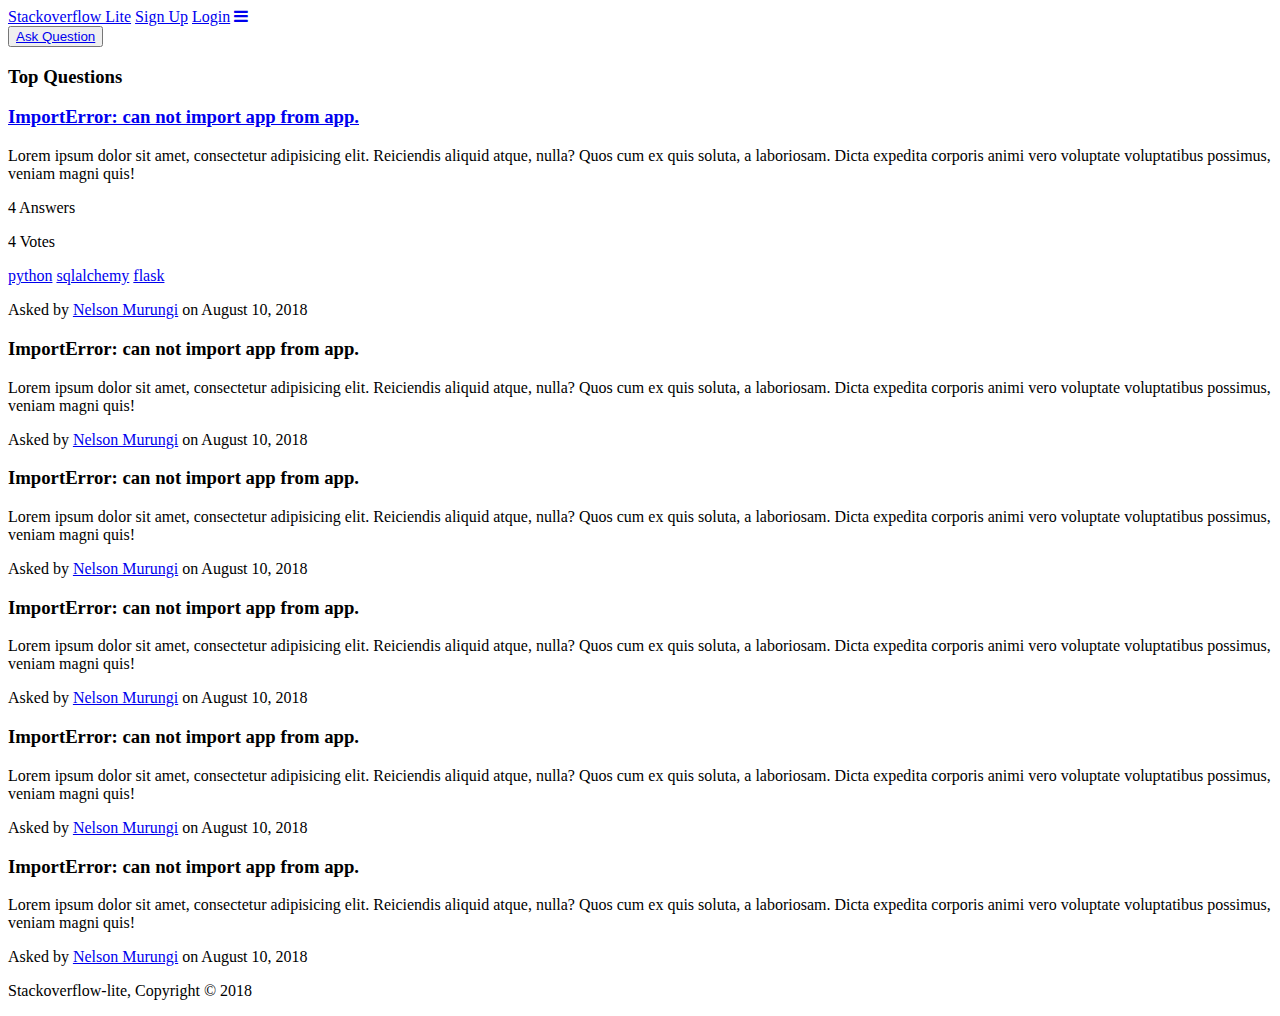
==== UI/index.html @ cfd48176 "[#159713697] Add index page" ====
<!DOCTYPE html>
<html>
<head>
    <meta name="viewport" content="width=device-width, initial-scale=1">
    <link href="https://fonts.googleapis.com/css?family=Oxygen:300, 400, 700" rel="stylesheet">
    <link rel="stylesheet" href="https://cdnjs.cloudflare.com/ajax/libs/font-awesome/4.7.0/css/font-awesome.min.css">
    <link rel="stylesheet" type="text/css" media="screen" href="css/main.css" />
</head>
<body>
    <header>
        <div class="container">
            <div class="topnav" id="myTopnav">
                <a href="#home" id="brand">Stackoverflow Lite</a>
                <a href="signup.html" id="menu">Sign Up</a>
                <a href="login.html" id="menu">Login</a>
                <a href="javascript:void(0);" class="icon" onclick="myFunction()">
                    <i class="fa fa-bars"></i>
                </a>
            </div>
        </div>
    </header>
    <section id="page-content">
        <div class="container">
            <div class="questions">
                <div class="left">
                    <button><a href="ask.html">Ask Question</a></button>
                </div>
                <div class="right">
                    <div class=intro>
                        <h3>Top Questions</h3>
                    </div>
                    <div class="post-card">
                        <div class="post-body">
                            <h3 class="post-title">
                                <a href="question.html">
                                    ImportError: can not import app from app.
                                </a>
                            </h3>
                            <p class="post-text">
                                Lorem ipsum dolor sit amet, consectetur adipisicing elit. 
                                Reiciendis aliquid atque, nulla? Quos cum ex quis soluta, a laboriosam. 
                                Dicta expedita corporis animi vero voluptate voluptatibus possimus, 
                                veniam magni quis!
                            </p>
                            <div class="question-summary">
                                <p class="qs-text-answers"><span>4</span> Answers</p>
                                <p class="qs-text-votes"><span>4</span> Votes</p>
                            </div>
                            <a class="tags" href="#">python</a>
                            <a class="tags" href="#">sqlalchemy</a>
                            <a class="tags" href="#">flask</a>
                        </div>
                        <div class="post-footer">
                            <p class="post-footer-text">
                                Asked by <a href="#">Nelson Murungi</a> on August 10, 2018
                            </p>
                        </div>
                    </div>

                    <div class="post-card">
                        <div class="post-body">
                            <h3 class="post-title">ImportError: can not import app from app.</h3>
                            <p class="post-text">
                                Lorem ipsum dolor sit amet, consectetur adipisicing elit. 
                                Reiciendis aliquid atque, nulla? Quos cum ex quis soluta, a laboriosam. 
                                Dicta expedita corporis animi vero voluptate voluptatibus possimus, 
                                veniam magni quis!
                            </p>
                        </div>
                        <div class="post-footer">
                            <p class="post-footer-text">
                                Asked by <a href="#">Nelson Murungi</a> on August 10, 2018
                            </p>
                        </div>
                    </div>

                    <div class="post-card">
                        <div class="post-body">
                            <h3 class="post-title">ImportError: can not import app from app.</h3>
                            <p class="post-text">
                                Lorem ipsum dolor sit amet, consectetur adipisicing elit. 
                                Reiciendis aliquid atque, nulla? Quos cum ex quis soluta, a laboriosam. 
                                Dicta expedita corporis animi vero voluptate voluptatibus possimus, 
                                veniam magni quis!
                            </p>
                        </div>
                        <div class="post-footer">
                            <p class="post-footer-text">
                                Asked by <a href="#">Nelson Murungi</a> on August 10, 2018
                            </p>
                        </div>
                    </div>

                    <div class="post-card">
                        <div class="post-body">
                            <h3 class="post-title">ImportError: can not import app from app.</h3>
                            <p class="post-text">
                                Lorem ipsum dolor sit amet, consectetur adipisicing elit. 
                                Reiciendis aliquid atque, nulla? Quos cum ex quis soluta, a laboriosam. 
                                Dicta expedita corporis animi vero voluptate voluptatibus possimus, 
                                veniam magni quis!
                            </p>
                        </div>
                        <div class="post-footer">
                            <p class="post-footer-text">
                                Asked by <a href="#">Nelson Murungi</a> on August 10, 2018
                            </p>
                        </div>
                    </div>

                    <div class="post-card">
                        <div class="post-body">
                            <h3 class="post-title">ImportError: can not import app from app.</h3>
                            <p class="post-text">
                                Lorem ipsum dolor sit amet, consectetur adipisicing elit. 
                                Reiciendis aliquid atque, nulla? Quos cum ex quis soluta, a laboriosam. 
                                Dicta expedita corporis animi vero voluptate voluptatibus possimus, 
                                veniam magni quis!
                            </p>
                        </div>
                        <div class="post-footer">
                            <p class="post-footer-text">
                                Asked by <a href="#">Nelson Murungi</a> on August 10, 2018
                            </p>
                        </div>
                    </div>

                    <div class="post-card">
                        <div class="post-body">
                            <h3 class="post-title">ImportError: can not import app from app.</h3>
                            <p class="post-text">
                                Lorem ipsum dolor sit amet, consectetur adipisicing elit. 
                                Reiciendis aliquid atque, nulla? Quos cum ex quis soluta, a laboriosam. 
                                Dicta expedita corporis animi vero voluptate voluptatibus possimus, 
                                veniam magni quis!
                            </p>
                        </div>
                        <div class="post-footer">
                            <p class="post-footer-text">
                                Asked by <a href="#">Nelson Murungi</a> on August 10, 2018
                            </p>
                        </div>
                    </div>
                </div>
            </div>
        </div>
    </section>
    <footer>
        <p>Stackoverflow-lite, Copyright &copy; 2018</p>
    </footer>

<script>
function myFunction() {
    var x = document.getElementById("myTopnav");
    if (x.className === "topnav") {
        x.className += " responsive";
    } else {
        x.className = "topnav";
    }
}
</script>

</body>
</html>
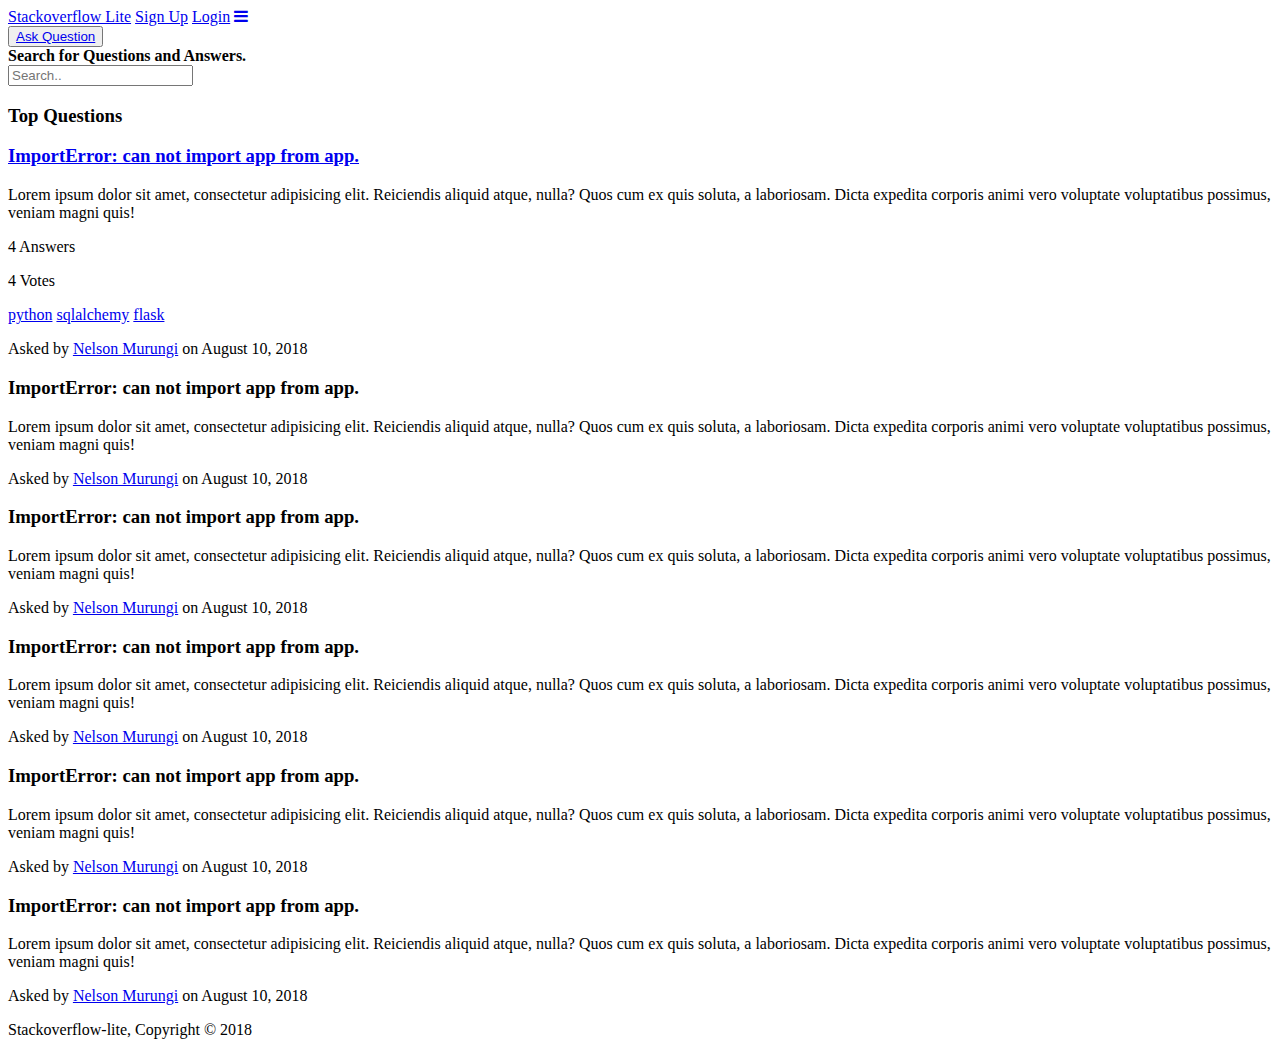
==== commit eb197bc7: "[#159713716] Add search form to index page" ====
--- a/UI/index.html
+++ b/UI/index.html
@@ -26,6 +26,12 @@
                     <button><a href="ask.html">Ask Question</a></button>
                 </div>
                 <div class="right">
+                    <div class="search-container">
+                        <label name="search"><b>Search for Questions and Answers.</b></label>
+                        <form action="/#">
+                        <input type="text" placeholder="Search.." name="search">
+                        </form>
+                    </div>
                     <div class=intro>
                         <h3>Top Questions</h3>
                     </div>
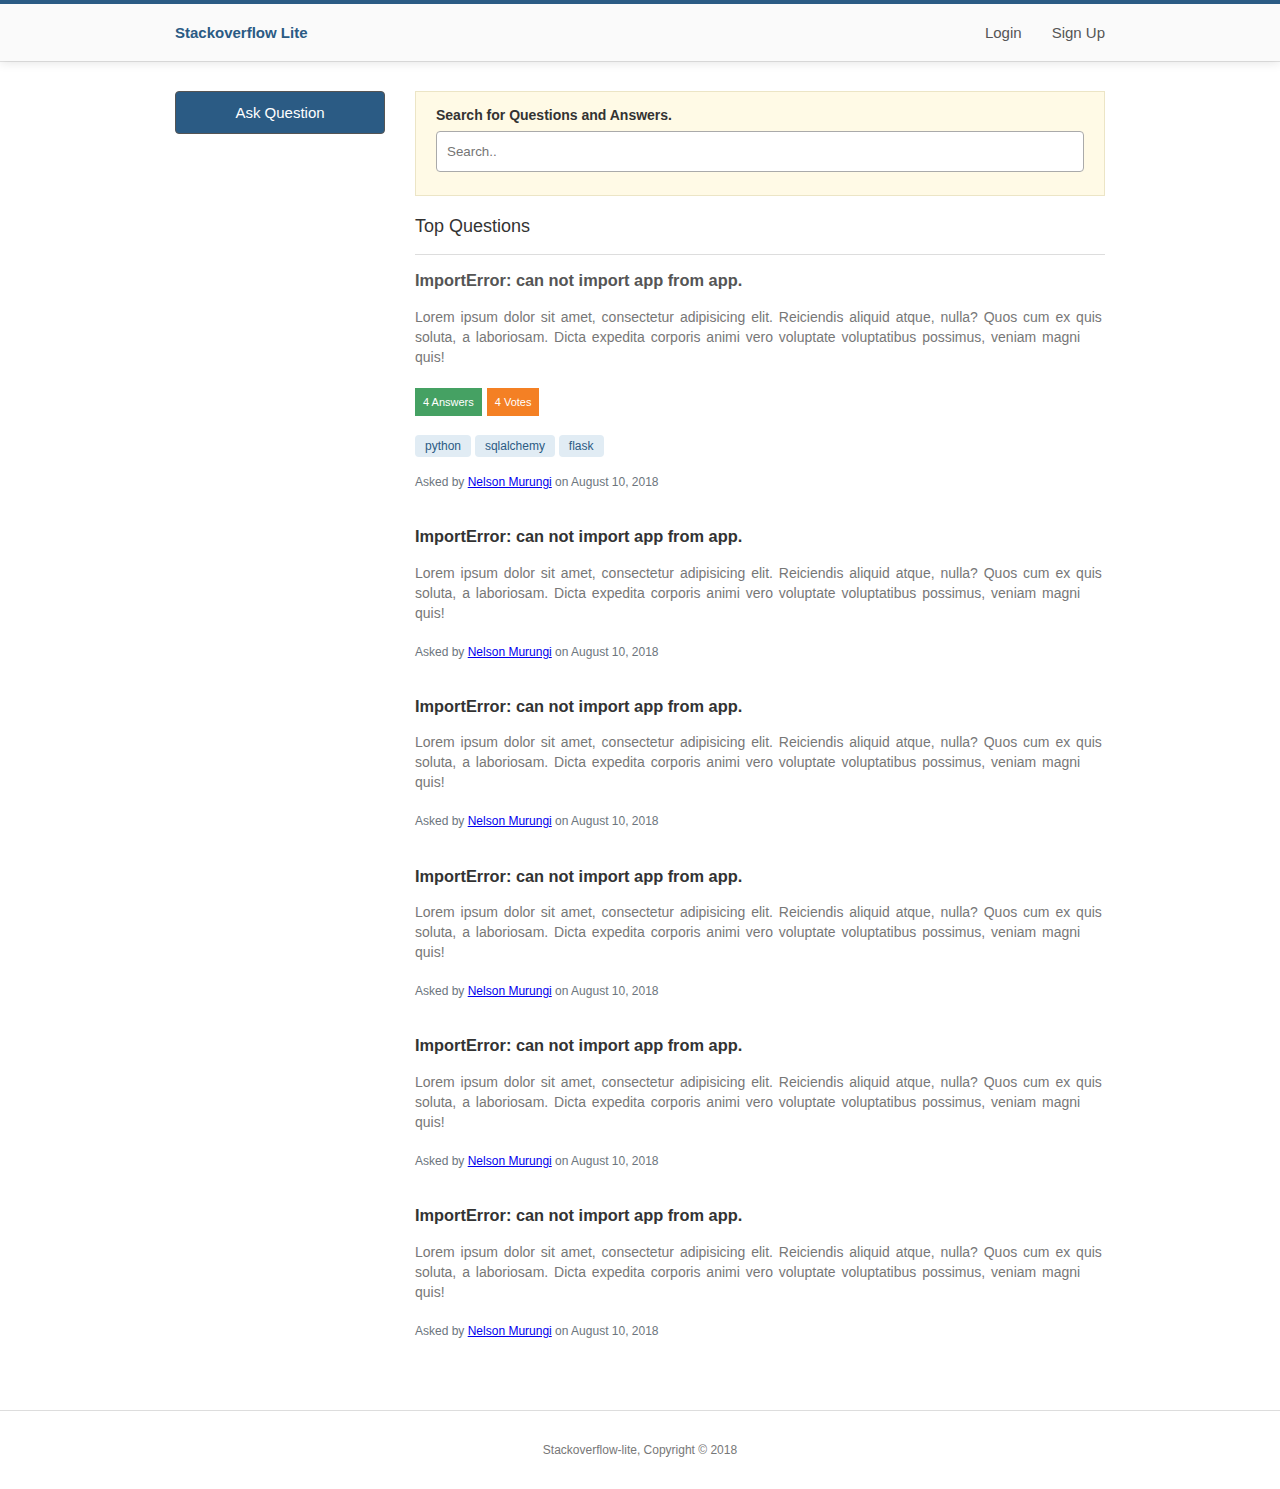
==== commit dda565d4: "Fix broken links" ====
--- a/UI/index.html
+++ b/UI/index.html
@@ -75,7 +75,7 @@
                         </div>
                         <div class="post-footer">
                             <p class="post-footer-text">
-                                Asked by <a href="#">Nelson Murungi</a> on August 10, 2018
+                                Asked by <a href="user_profile.html">Nelson Murungi</a> on August 10, 2018
                             </p>
                         </div>
                     </div>
@@ -92,7 +92,7 @@
                         </div>
                         <div class="post-footer">
                             <p class="post-footer-text">
-                                Asked by <a href="#">Nelson Murungi</a> on August 10, 2018
+                                Asked by <a href="user_profile.html">Nelson Murungi</a> on August 10, 2018
                             </p>
                         </div>
                     </div>
@@ -109,7 +109,7 @@
                         </div>
                         <div class="post-footer">
                             <p class="post-footer-text">
-                                Asked by <a href="#">Nelson Murungi</a> on August 10, 2018
+                                Asked by <a href="user_profile.html">Nelson Murungi</a> on August 10, 2018
                             </p>
                         </div>
                     </div>
@@ -126,7 +126,7 @@
                         </div>
                         <div class="post-footer">
                             <p class="post-footer-text">
-                                Asked by <a href="#">Nelson Murungi</a> on August 10, 2018
+                                Asked by <a href="user_profile.html">Nelson Murungi</a> on August 10, 2018
                             </p>
                         </div>
                     </div>
@@ -143,7 +143,7 @@
                         </div>
                         <div class="post-footer">
                             <p class="post-footer-text">
-                                Asked by <a href="#">Nelson Murungi</a> on August 10, 2018
+                                Asked by <a href="user_profile.html">Nelson Murungi</a> on August 10, 2018
                             </p>
                         </div>
                     </div>
--- a/UI/css/main.css
+++ b/UI/css/main.css
@@ -0,0 +1,394 @@
+body {
+    font-family: 'Helvetica';
+    font-size: 14px;
+    color: #333333;
+    margin: 0;
+}
+
+/* global */
+* {
+    box-sizing: border-box;
+}
+
+button a {
+    color: #ffffff;
+    text-decoration: none;
+}
+
+button {
+    padding-left: 30px;
+    padding-right: 30px;
+    padding-top: 12px;
+    padding-bottom: 12px;
+    margin-bottom: 20px;
+    background: #2b5b84;
+    border-radius: 4px;
+    border: 1px solid #555555;
+    font-size: 15px;
+    color: #ffffff;
+    width: 100%;
+}
+
+button:hover {
+    background: #3b6c97;
+    cursor: pointer;
+}
+
+textarea {
+    width: 100%;
+    height: 160px;
+    margin-top: 8px;
+    margin-bottom: 8px;
+    padding: 12px 10px;
+    border-radius: 4px;
+    font-family: inherit;
+}
+
+.container {
+    max-width: 960px;
+    margin: auto;
+    overflow: hidden;
+}
+
+.left {
+    float: left;
+    width: 25%;
+    padding: 0px 15px 0px 15px;
+    overflow: hidden;
+}
+
+.right {
+    float: left;
+    width: 75%;
+    padding: 0px 15px 0px 15px;
+    margin-top: 7px;
+}
+  
+@media only screen and (max-width:800px) {
+    /* For tablets: */
+    .left {
+        width: 80%;
+        padding: 0px 15px 0px 15px;
+    }
+    .right {
+        width: 100%;
+        padding: 0px 15px 0px 15px;
+    }
+}
+@media only screen and (max-width:500px) {
+    /* For mobile phones: */
+    .left, .right {
+        width: 100%;
+        padding: 0px 15px 0px 15px;
+    }
+}
+
+/* header */
+header {
+    background: #fafafa;
+    border-top: 4px solid #2b5b84;
+    box-shadow: 0px 2px 10px 0px rgba(0,0,0,0.1), 0 1px rgba(0,0,0,0.1);
+}
+.topnav {
+    overflow: hidden;
+}
+
+.topnav a {
+    float: left;
+    display: block;
+    color: #555555;
+    text-align: center;
+    padding: 20px 15px;
+    text-decoration: none;
+    font-size: 15px;
+}
+
+.topnav a:hover {
+    color: black;
+}
+
+.active {
+    color: white;
+}
+
+.topnav .icon {
+    display: none;
+}
+
+@media screen and (max-width: 600px) {
+    .topnav a:not(:first-child) {display: none;}
+    .topnav a.icon {
+        float: right;
+        display: block;
+    }
+}
+
+@media screen and (max-width: 600px) {
+    .topnav.responsive {position: relative;}
+    .topnav.responsive .icon {
+        position: absolute;
+        right: 0;
+        top: 0;
+    }
+    .topnav.responsive a {
+        float: none;
+        display: block;
+        text-align: left;
+    }
+}
+
+#menu {
+    float: right;
+}
+
+#brand {
+    font-weight: 600;
+    color: #2b5b84;
+}
+
+/* page-content */
+#page-content {
+    padding-bottom: 50px;
+}
+
+.search-container {
+    padding: 15px 20px 15px 20px;
+    background: #fffae6;
+    border: 1px solid #ece5c6;
+    margin-bottom: 20px;
+    margin-top: -7px;
+}
+
+.questions {
+    margin-top: 30px;
+}
+
+.intro {
+    border-bottom: 1px solid #dddddd;
+}
+
+.intro h3 {
+    font-size: 18px;
+    height: 20px;
+    line-height: 20px;
+    font-weight: normal;
+    margin-top: 0px;
+}
+
+.post-card {
+    padding-bottom: 10px;
+}
+
+.post-title a {
+    text-decoration: none;
+    color: #555555;
+}
+
+.post-text {
+    color: #777777;
+    word-spacing: 2px;
+    line-height: 20px;
+    margin-bottom: 10px;
+}
+
+.question-summary {
+    display: flex;
+    padding-bottom: 10px;
+}
+
+.post-footer-text {
+    font-size: 12px;
+    color: #6c757d;
+    padding-top: 10px;
+}
+
+.tags {
+    background: #E1ECF4;
+    border-radius: 4px;
+    font-size: 12px;
+    text-decoration: none;
+    padding-left: 10px;
+    padding-right: 10px;
+    padding-top: 4px;
+    padding-bottom: 4px;
+    color: #2b5b84;
+}
+
+.tags:hover {
+    background: rgb(212, 230, 243);
+    border-radius: 4px;
+    font-size: 12px;
+    text-decoration: none;
+    padding-left: 10px;
+    padding-right: 10px;
+    padding-top: 4px;
+    padding-bottom: 4px;
+    color: #2b5b84;
+}
+
+.qs-text-answers {
+    font-size: 11px;
+    padding: 8px;
+    margin-right: 5px;
+    background: #45A163;
+    color: #ffffff;
+    cursor: pointer;
+}
+
+.qs-text-answers:hover {
+    background: rgb(94, 177, 121);
+}
+
+.qs-text-votes {
+    font-size: 11px;
+    padding: 8px;
+    margin-right: 5px;
+    background: #F48024;
+    color: #ffffff;
+    cursor: pointer;
+}
+
+.qs-text-votes:hover {
+    background: rgb(247, 149, 69);
+}
+
+.forms {
+    width: 30%;
+    margin: auto;
+    margin-top: 110px;
+    margin-bottom: 100px;
+}
+
+input[type=text], input[type=password] {
+    width: 100%;
+    padding: 12px 10px;
+    margin: 8px 0;
+    display: inline-block;
+    border: 1px solid #aaaaaa;
+    box-sizing: border-box;
+    border-radius: 4px;
+}
+
+.button-signup {
+    background-color: #4CAF50;
+    color: white;
+    padding: 14px 20px;
+    margin: 8px 0;
+    border: none;
+    cursor: pointer;
+    width: 100%;
+}
+
+.button-signup:hover {
+    background-color: #4CAF50;
+    opacity: 0.8;
+}
+
+.button-login {
+    background-color: #2b5b84;
+    color: white;
+    padding: 14px 20px;
+    margin: 8px 0;
+    border: none;
+    cursor: pointer;
+    width: 100%;
+}
+
+.button-login:hover {
+    background-color: #487ba8;
+    opacity: 0.8;
+}
+
+span.psw {
+    float: right;
+    padding-top: 16px;
+}
+
+@media screen and (max-width: 300px) {
+    span.psw {
+       display: block;
+       float: none;
+    }
+}
+
+.button-submit-answer {
+    background-color: #4CAF50;
+    color: white;
+    padding: 14px 20px;
+    margin: 8px 0;
+    border: none;
+    cursor: pointer;
+    width: 30%;
+}
+
+@media screen and (max-width: 300px) {
+    .button-submit-answer {
+       width: 100%
+    }
+}
+
+.answer {
+    padding-right: 10px;
+    padding-left: 10px;
+    border-top: 1px solid #dddddd;
+    font-size: 12px;
+}
+
+.post-answer {
+    padding: 20px;
+    background: #eee;
+}
+
+.post-answer h3 {
+    margin-top: 2px;
+    margin-bottom: 5px;
+}
+
+/* user profile */
+.profile {
+    margin-top: 30px;
+}
+
+.questions-asked {
+    float: left;
+    width: 50%;
+    padding: 0 15px 0 15px;
+    overflow: hidden;
+}
+
+.questions-answered {
+    float: right;
+    width: 50%;
+    padding: 0 15px 0 15px;
+    overflow: hidden;
+}
+
+.top-question {
+    padding-top: 10px;
+    padding-bottom: 10px;
+}
+
+.top-question a {
+    font-size: 17px;
+    text-decoration: none;
+}
+
+.top-response {
+    padding-top: 10px;
+    padding-bottom: 10px;
+}
+
+.top-response a {
+    font-size: 17px;
+    text-decoration: none;
+}
+
+/* footer */
+footer {
+    padding-bottom: 20px;
+    padding-top: 20px;
+    text-align: center;
+    font-size: 12px;
+    color: #777777;
+    border-top: 1px solid #dddddd;
+}
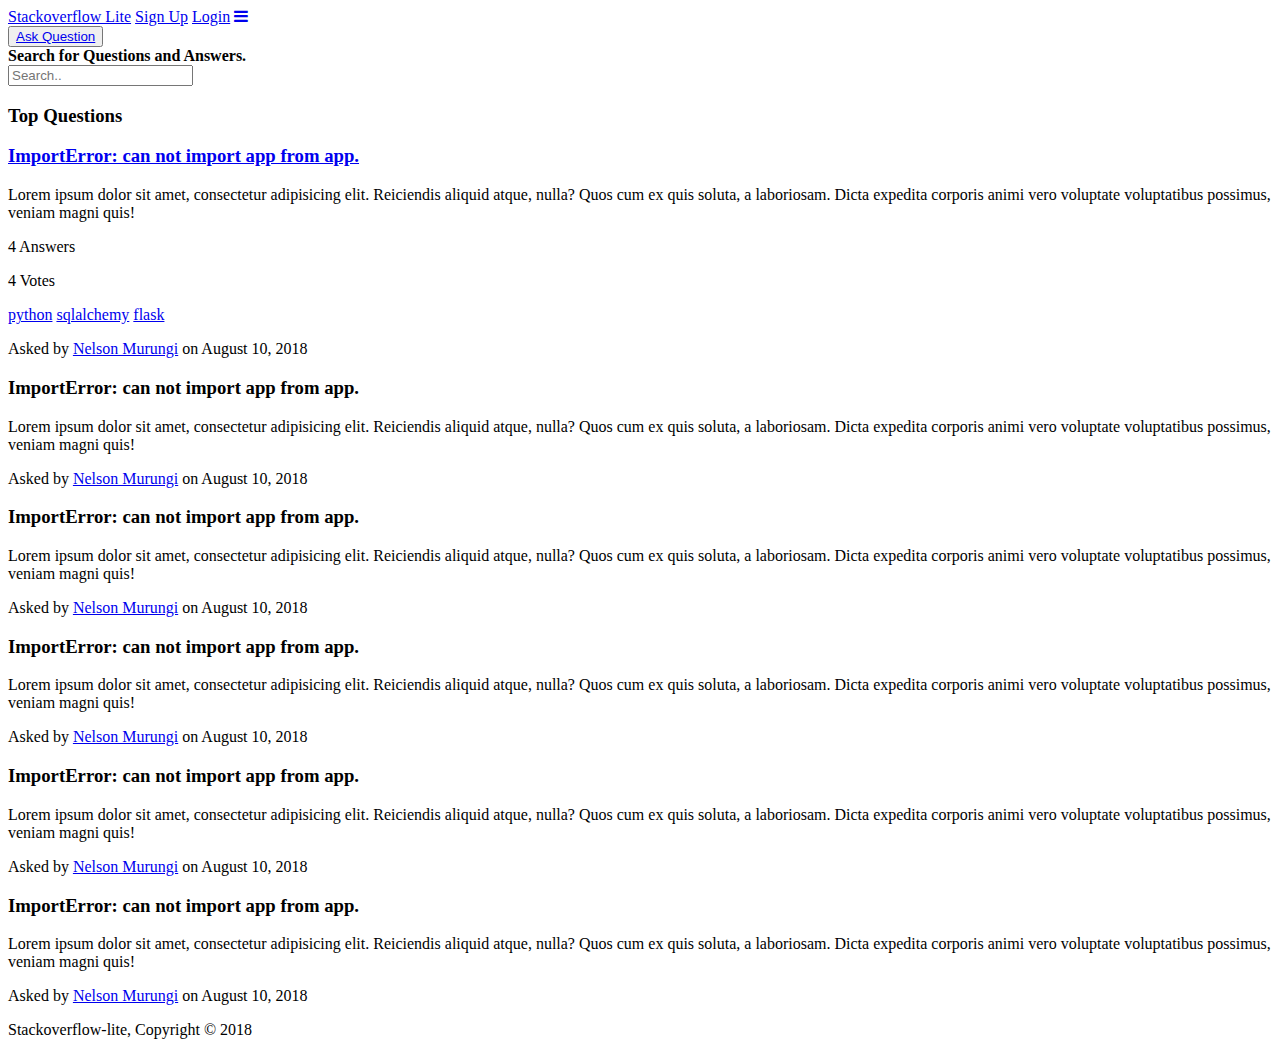
==== commit 3ad5ca4e: "Fix broken links" ====
--- a/UI/index.html
+++ b/UI/index.html
@@ -58,7 +58,7 @@
                         </div>
                         <div class="post-footer">
                             <p class="post-footer-text">
-                                Asked by <a href="#">Nelson Murungi</a> on August 10, 2018
+                                Asked by <a href="user_profile.html">Nelson Murungi</a> on August 10, 2018
                             </p>
                         </div>
                     </div>
